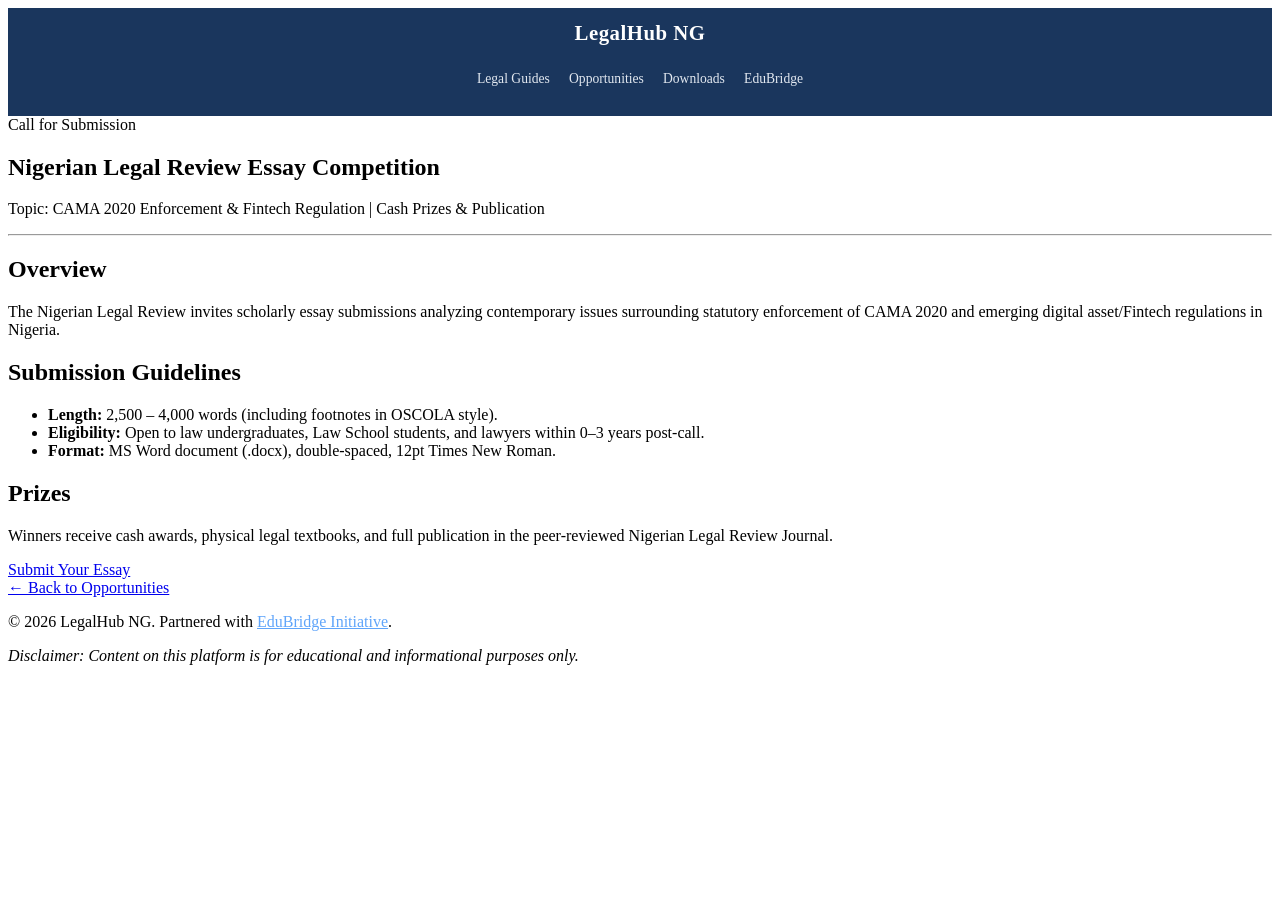
==== essay-competition.html @ dca014ba "Add essay competition HTML page" ====
<!DOCTYPE html>
<html lang="en">
<head>
    <meta charset="UTF-8">
    <meta name="viewport" content="width=device-width, initial-scale=1.0">
    <title>Nigerian Legal Review Essay Competition | LegalHub NG</title>
    <link rel="stylesheet" href="css/style.css">
    <link rel="stylesheet" href="css/styles.css">
</head>
<body>

    <header>
        <nav class="nav-container">
            <a href="index.html" class="logo">LegalHub NG</a>
            <ul class="nav-links">
                <li><a href="index.html#guides">Legal Guides</a></li>
                <li><a href="index.html#opportunities">Opportunities</a></li>
                <li><a href="index.html#downloads">Downloads</a></li>
                <li><a href="https://rabbi830119.github.io/edubridge-initiative/" target="_blank">EduBridge</a></li>
            </ul>
        </nav>
    </header>

    <main class="content-container">
        <article class="legal-article">
            <span class="category-tag">Call for Submission</span>
            <h1>Nigerian Legal Review Essay Competition</h1>
            <p class="meta-info">Topic: CAMA 2020 Enforcement & Fintech Regulation | Cash Prizes & Publication</p>
            <hr>

            <section class="article-section">
                <h2>Overview</h2>
                <p>The Nigerian Legal Review invites scholarly essay submissions analyzing contemporary issues surrounding statutory enforcement of CAMA 2020 and emerging digital asset/Fintech regulations in Nigeria.</p>
            </section>

            <section class="article-section">
                <h2>Submission Guidelines</h2>
                <ul>
                    <li><strong>Length:</strong> 2,500 – 4,000 words (including footnotes in OSCOLA style).</li>
                    <li><strong>Eligibility:</strong> Open to law undergraduates, Law School students, and lawyers within 0–3 years post-call.</li>
                    <li><strong>Format:</strong> MS Word document (.docx), double-spaced, 12pt Times New Roman.</li>
                </ul>
            </section>

            <section class="article-section">
                <h2>Prizes</h2>
                <p>Winners receive cash awards, physical legal textbooks, and full publication in the peer-reviewed Nigerian Legal Review Journal.</p>
                <a href="mailto:submissions@legalhubng.com?subject=Essay%20Submission%202026" class="btn-primary">Submit Your Essay</a>
            </section>

            <div class="article-footer">
                <a href="index.html#opportunities" class="btn-secondary">← Back to Opportunities</a>
            </div>
        </article>
    </main>

    <footer>
        <p>&copy; 2026 LegalHub NG. Partnered with <a href="https://rabbi830119.github.io/edubridge-initiative/" target="_blank" style="color: #60a5fa; text-decoration: underline;">EduBridge Initiative</a>.</p>
        <p class="disclaimer"><em>Disclaimer: Content on this platform is for educational and informational purposes only.</em></p>
    </footer>

</body>
</html>
---- css/style.css ----
header {
    background-color: #1a365d;
    color: #ffffff;
    padding: 0.8rem 1rem;
}

nav {
    display: flex;
    flex-direction: column;
    align-items: center;
    gap: 0.5rem;
    max-width: 1100px;
    margin: 0 auto;
}

.logo {
    font-size: 1.3rem;
    font-weight: bold;
    color: #ffffff;
    text-decoration: none;
    letter-spacing: 0.5px;
}

.nav-links {
    list-style: none;
    display: flex;
    justify-content: center;
    gap: 1.2rem;
    padding: 0;
}

.nav-links a {
    color: #e2e8f0;
    text-decoration: none;
    font-size: 0.85rem;
    font-weight: 500;
}
---- css/styles.css ----
header {
    background-color: #1a365d;
    color: #ffffff;
    padding: 0.8rem 1rem;
}

nav {
    display: flex;
    flex-direction: column;
    align-items: center;
    gap: 0.5rem;
    max-width: 1100px;
    margin: 0 auto;
}

.logo {
    font-size: 1.3rem;
    font-weight: bold;
    color: #ffffff;
    text-decoration: none;
    letter-spacing: 0.5px;
}

.nav-links {
    list-style: none;
    display: flex;
    justify-content: center;
    gap: 1.2rem;
    padding: 0;
}

.nav-links a {
    color: #e2e8f0;
    text-decoration: none;
    font-size: 0.85rem;
    font-weight: 500;
}
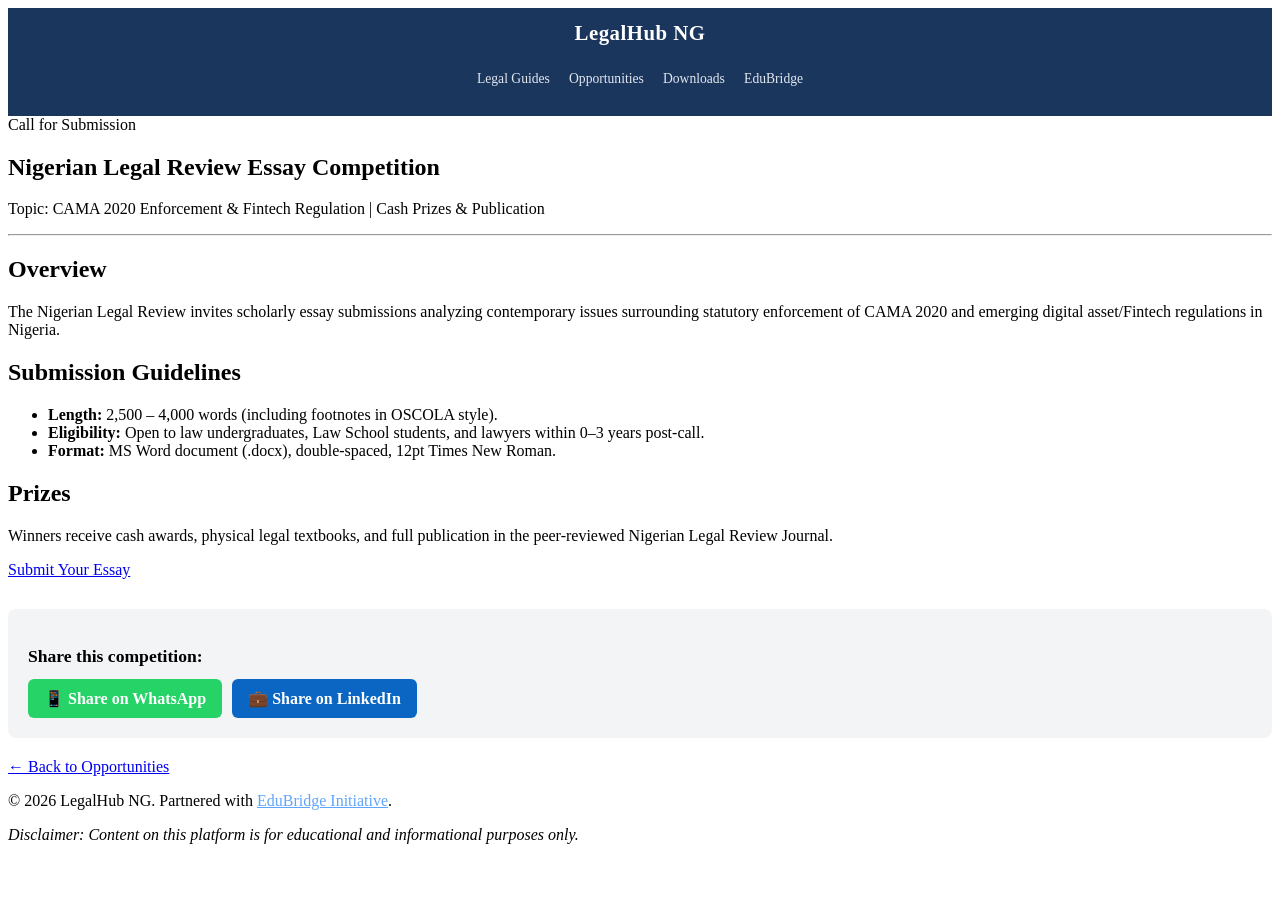
==== commit 95072a79: "Enhance social sharing features in essay-competition.html Added Open Graph meta tags for social shar" ====
--- a/essay-competition.html
+++ b/essay-competition.html
@@ -4,6 +4,10 @@
     <meta charset="UTF-8">
     <meta name="viewport" content="width=device-width, initial-scale=1.0">
     <title>Nigerian Legal Review Essay Competition | LegalHub NG</title>
+    <!-- Open Graph tags for WhatsApp/Social Preview -->
+    <meta property="og:title" content="Nigerian Legal Review Essay Competition - LegalHub NG">
+    <meta property="og:description" content="Submit scholarly essays on CAMA 2020 & Fintech Regulation. Win cash prizes and publication.">
+    <meta property="og:type" content="website">
     <link rel="stylesheet" href="css/style.css">
     <link rel="stylesheet" href="css/styles.css">
 </head>
@@ -48,7 +52,16 @@
                 <a href="mailto:submissions@legalhubng.com?subject=Essay%20Submission%202026" class="btn-primary">Submit Your Essay</a>
             </section>
 
-            <div class="article-footer">
+            <!-- Social Share Section -->
+            <section class="article-section share-box" style="margin-top: 30px; padding: 20px; background-color: #f3f4f6; border-radius: 8px;">
+                <h3 style="margin-bottom: 12px; font-size: 1.1rem;">Share this competition:</h3>
+                <div style="display: flex; gap: 10px; flex-wrap: wrap;">
+                    <a href="https://api.whatsapp.com/send?text=Check%20out%20the%20Nigerian%20Legal%20Review%20Essay%20Competition%20on%20LegalHub%20NG:%20https://rabbi830119.github.io/legal-opportunity-hub/essay-competition.html" target="_blank" style="background-color: #25D366; color: white; padding: 10px 16px; border-radius: 6px; text-decoration: none; font-weight: bold; display: inline-block;">📱 Share on WhatsApp</a>
+                    <a href="https://www.linkedin.com/sharing/share-offsite/?url=https://rabbi830119.github.io/legal-opportunity-hub/essay-competition.html" target="_blank" style="background-color: #0A66C2; color: white; padding: 10px 16px; border-radius: 6px; text-decoration: none; font-weight: bold; display: inline-block;">💼 Share on LinkedIn</a>
+                </div>
+            </section>
+
+            <div class="article-footer" style="margin-top: 20px;">
                 <a href="index.html#opportunities" class="btn-secondary">← Back to Opportunities</a>
             </div>
         </article>
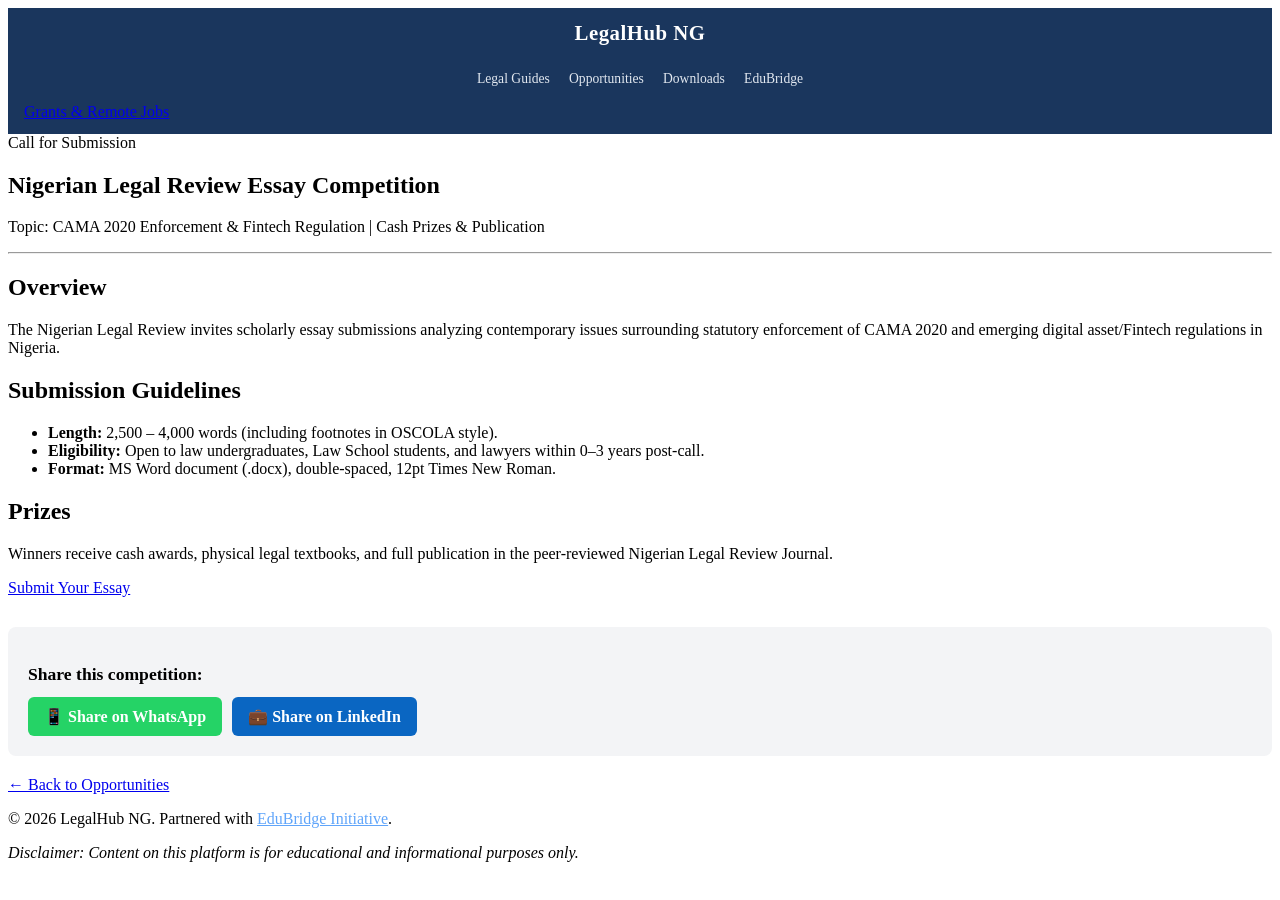
==== commit 182194fa: "Add link to Grants & Remote Jobs in header Added a link to 'Grants & Remote Jobs' after the navigati" ====
--- a/essay-competition.html
+++ b/essay-competition.html
@@ -22,7 +22,8 @@
                 <li><a href="index.html#downloads">Downloads</a></li>
                 <li><a href="https://rabbi830119.github.io/edubridge-initiative/" target="_blank">EduBridge</a></li>
             </ul>
-        </nav>
+        </nav><a href="grants-remote.html">Grants & Remote Jobs</a>
+
     </header>
 
     <main class="content-container">
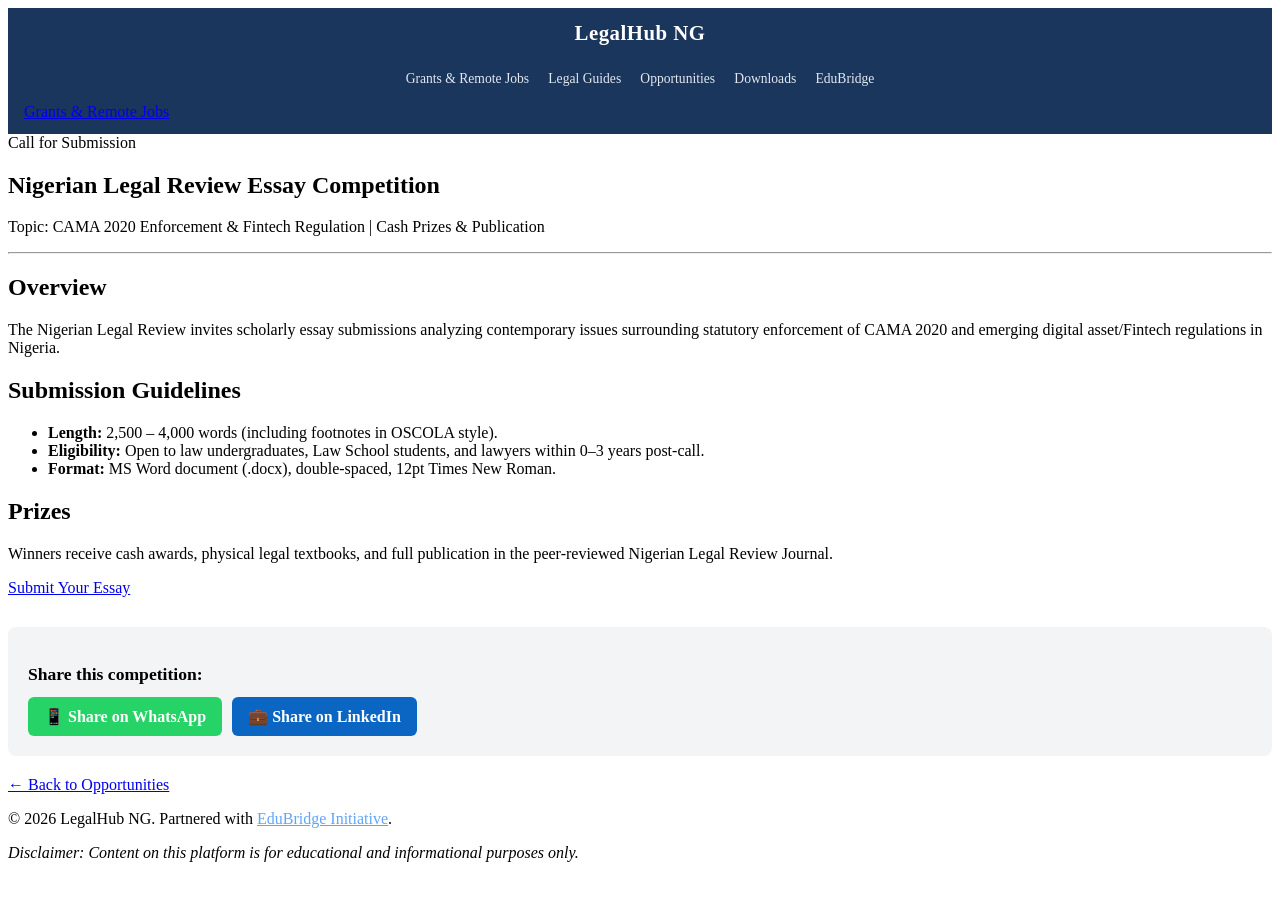
==== commit a1bf8a3e: "Update essay-competition.html" ====
--- a/essay-competition.html
+++ b/essay-competition.html
@@ -16,7 +16,8 @@
     <header>
         <nav class="nav-container">
             <a href="index.html" class="logo">LegalHub NG</a>
-            <ul class="nav-links">
+            <ul class="nav-links"><li><a href="grants-remote.html">Grants & Remote Jobs</a></li>
+                
                 <li><a href="index.html#guides">Legal Guides</a></li>
                 <li><a href="index.html#opportunities">Opportunities</a></li>
                 <li><a href="index.html#downloads">Downloads</a></li>
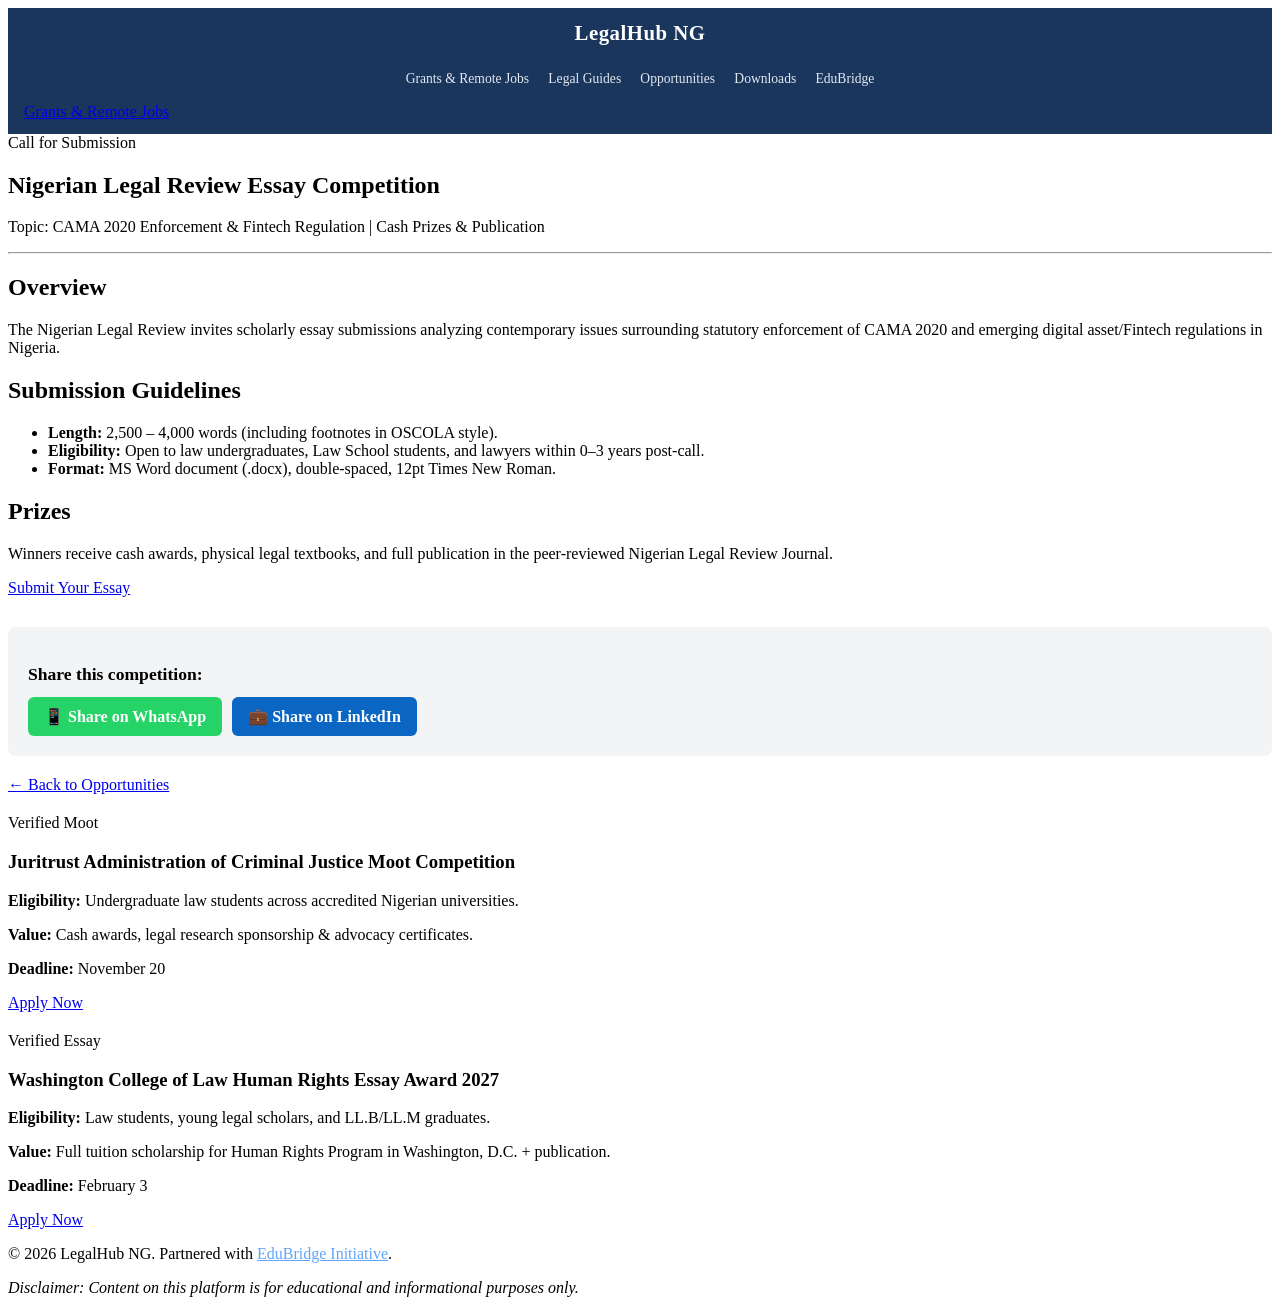
==== commit 30389aef: "Add verified competitions section to essay-competition.html" ====
--- a/essay-competition.html
+++ b/essay-competition.html
@@ -67,6 +67,25 @@
                 <a href="index.html#opportunities" class="btn-secondary">← Back to Opportunities</a>
             </div>
         </article>
+            <!-- VERIFIED COMPETITIONS SECTION -->
+    <div class="card" style="margin-top: 20px;">
+        <span class="badge">Verified Moot</span>
+        <h3>Juritrust Administration of Criminal Justice Moot Competition</h3>
+        <p><strong>Eligibility:</strong> Undergraduate law students across accredited Nigerian universities.</p>
+        <p><strong>Value:</strong> Cash awards, legal research sponsorship & advocacy certificates.</p>
+        <p><strong>Deadline:</strong> November 20</p>
+        <a href="https://juritrustcentre.org/moot-competition/" target="_blank" class="btn">Apply Now</a>
+    </div>
+
+    <div class="card" style="margin-top: 20px;">
+        <span class="badge">Verified Essay</span>
+        <h3>Washington College of Law Human Rights Essay Award 2027</h3>
+        <p><strong>Eligibility:</strong> Law students, young legal scholars, and LL.B/LL.M graduates.</p>
+        <p><strong>Value:</strong> Full tuition scholarship for Human Rights Program in Washington, D.C. + publication.</p>
+        <p><strong>Deadline:</strong> February 3</p>
+        <a href="https://www.wcl.american.edu/impact/initiatives-programs/hracademy/award/" target="_blank" class="btn">Apply Now</a>
+    </div>
+    
     </main>
 
     <footer>
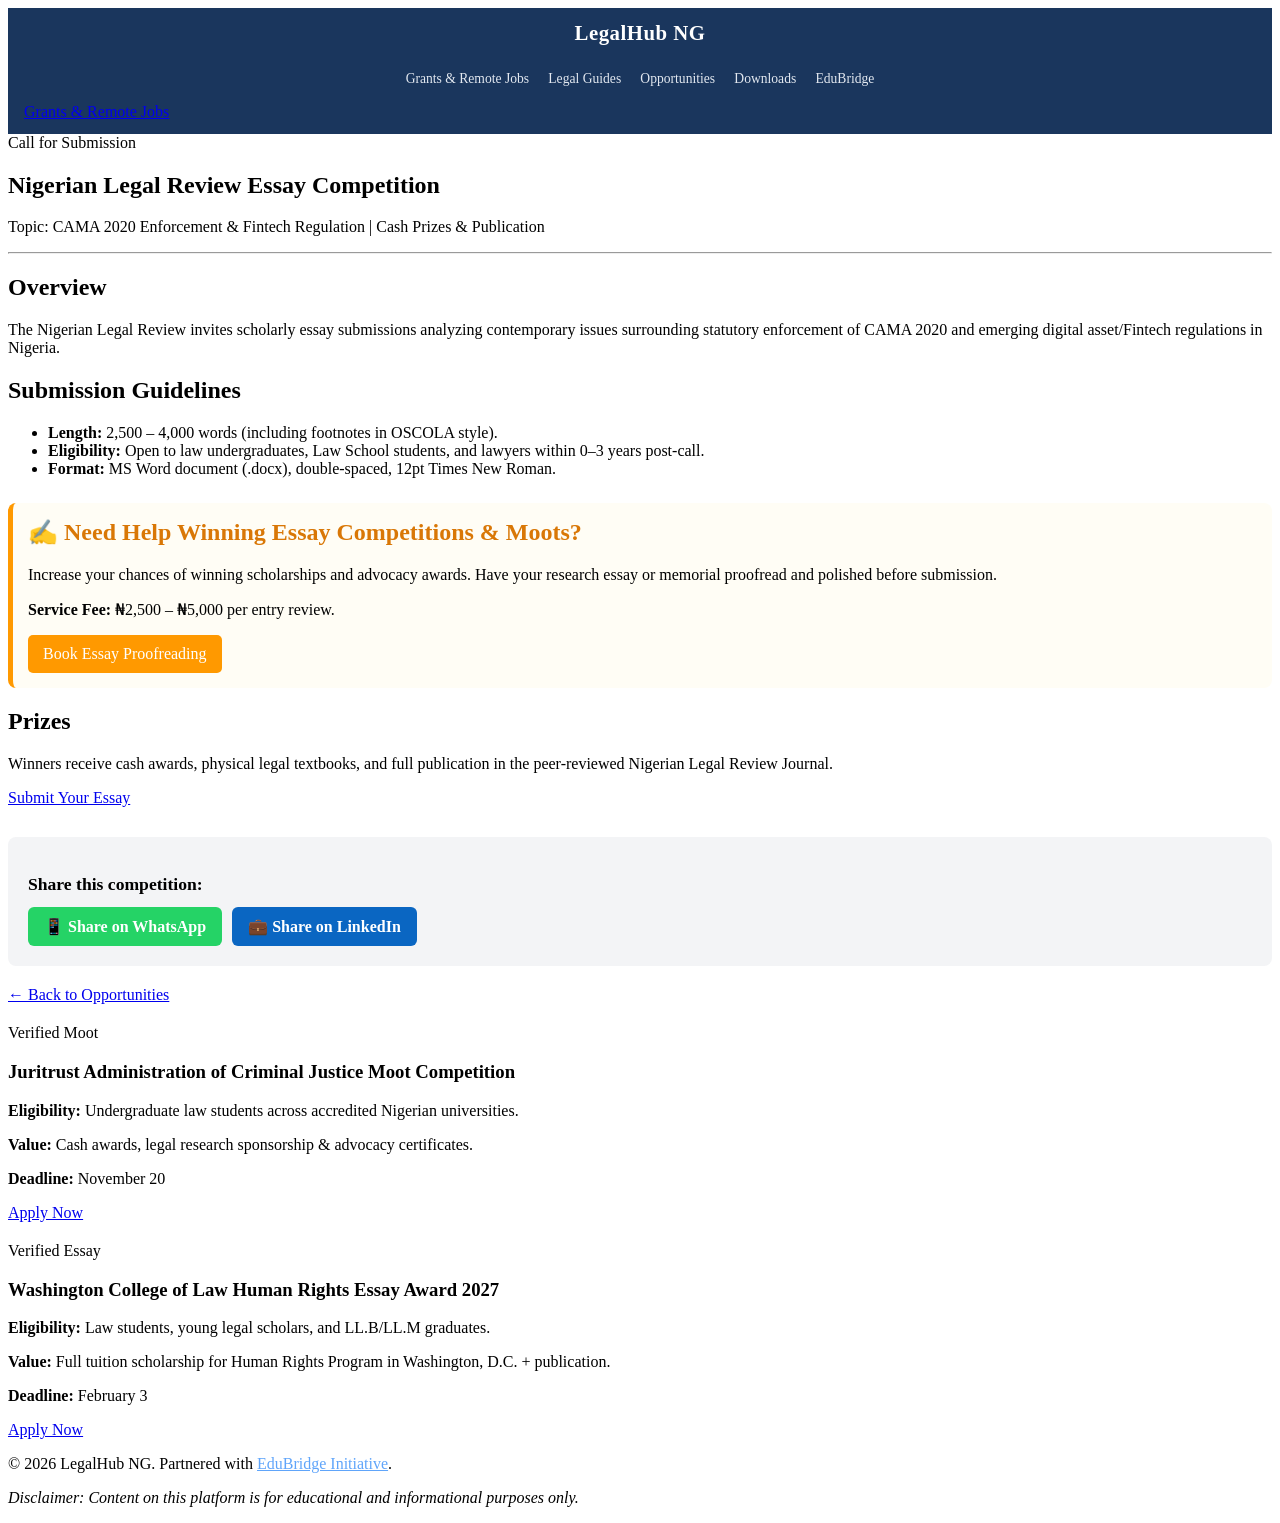
==== commit cdc79f4b: "Add proofreading service banner to essay competition page Added a proofreading service banner to ass" ====
--- a/essay-competition.html
+++ b/essay-competition.html
@@ -47,6 +47,14 @@
                     <li><strong>Format:</strong> MS Word document (.docx), double-spaced, 12pt Times New Roman.</li>
                 </ul>
             </section>
+                <!-- ESSAY & MOOT PROOFREADING SERVICE BANNER -->
+    <div class="card" style="border-left: 5px solid #ff9900; background: #fffdf5; margin-top: 25px; padding: 15px; border-radius: 8px;">
+        <h2 style="color: #d97706; margin-top: 0;">✍️ Need Help Winning Essay Competitions & Moots?</h2>
+        <p>Increase your chances of winning scholarships and advocacy awards. Have your research essay or memorial proofread and polished before submission.</p>
+        <p><strong>Service Fee:</strong> ₦2,500 – ₦5,000 per entry review.</p>
+        <a href="https://wa.me/2348032240119?text=Hi%20LegalHub,%20I%20need%20my%20essay%2Fmemorial%20proofread." target="_blank" class="btn" style="background: #ff9900; color: #fff; display: inline-block; padding: 10px 15px; text-decoration: none; border-radius: 5px;">Book Essay Proofreading</a>
+    </div>
+
 
             <section class="article-section">
                 <h2>Prizes</h2>
